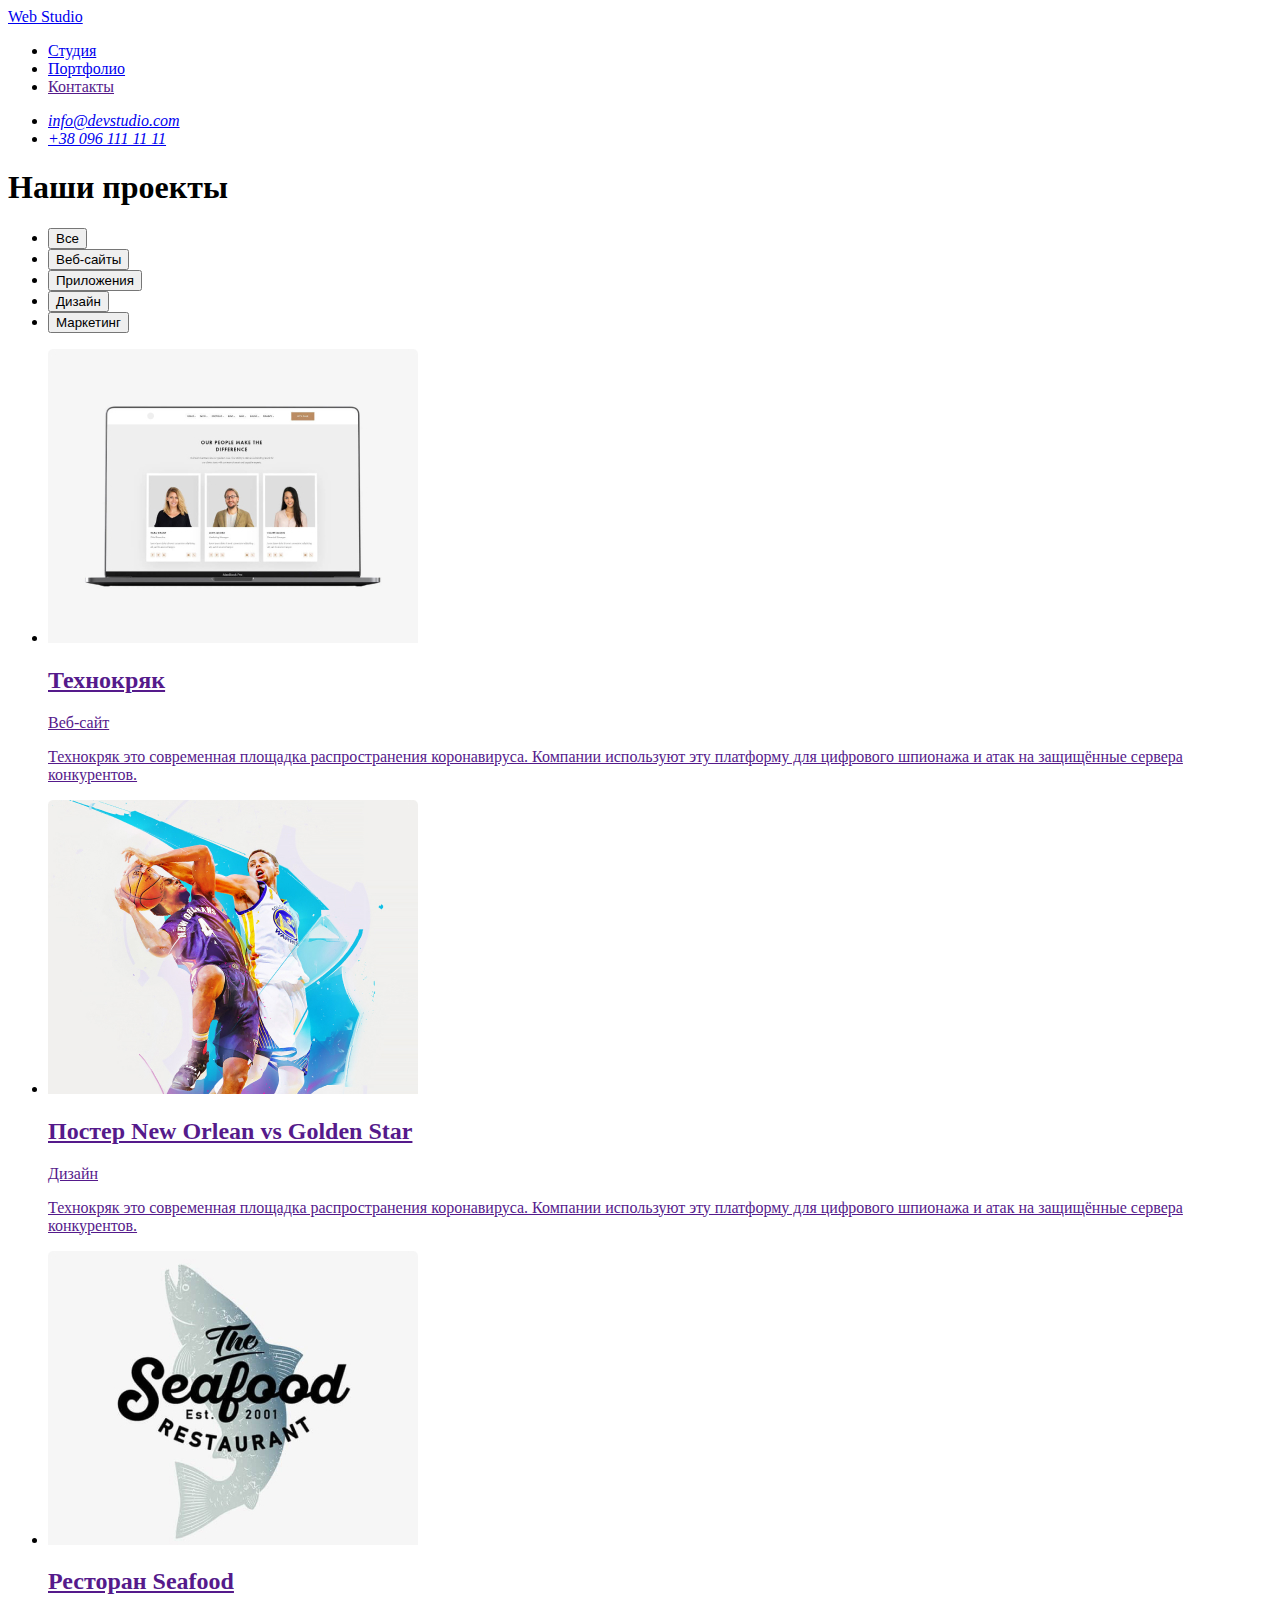
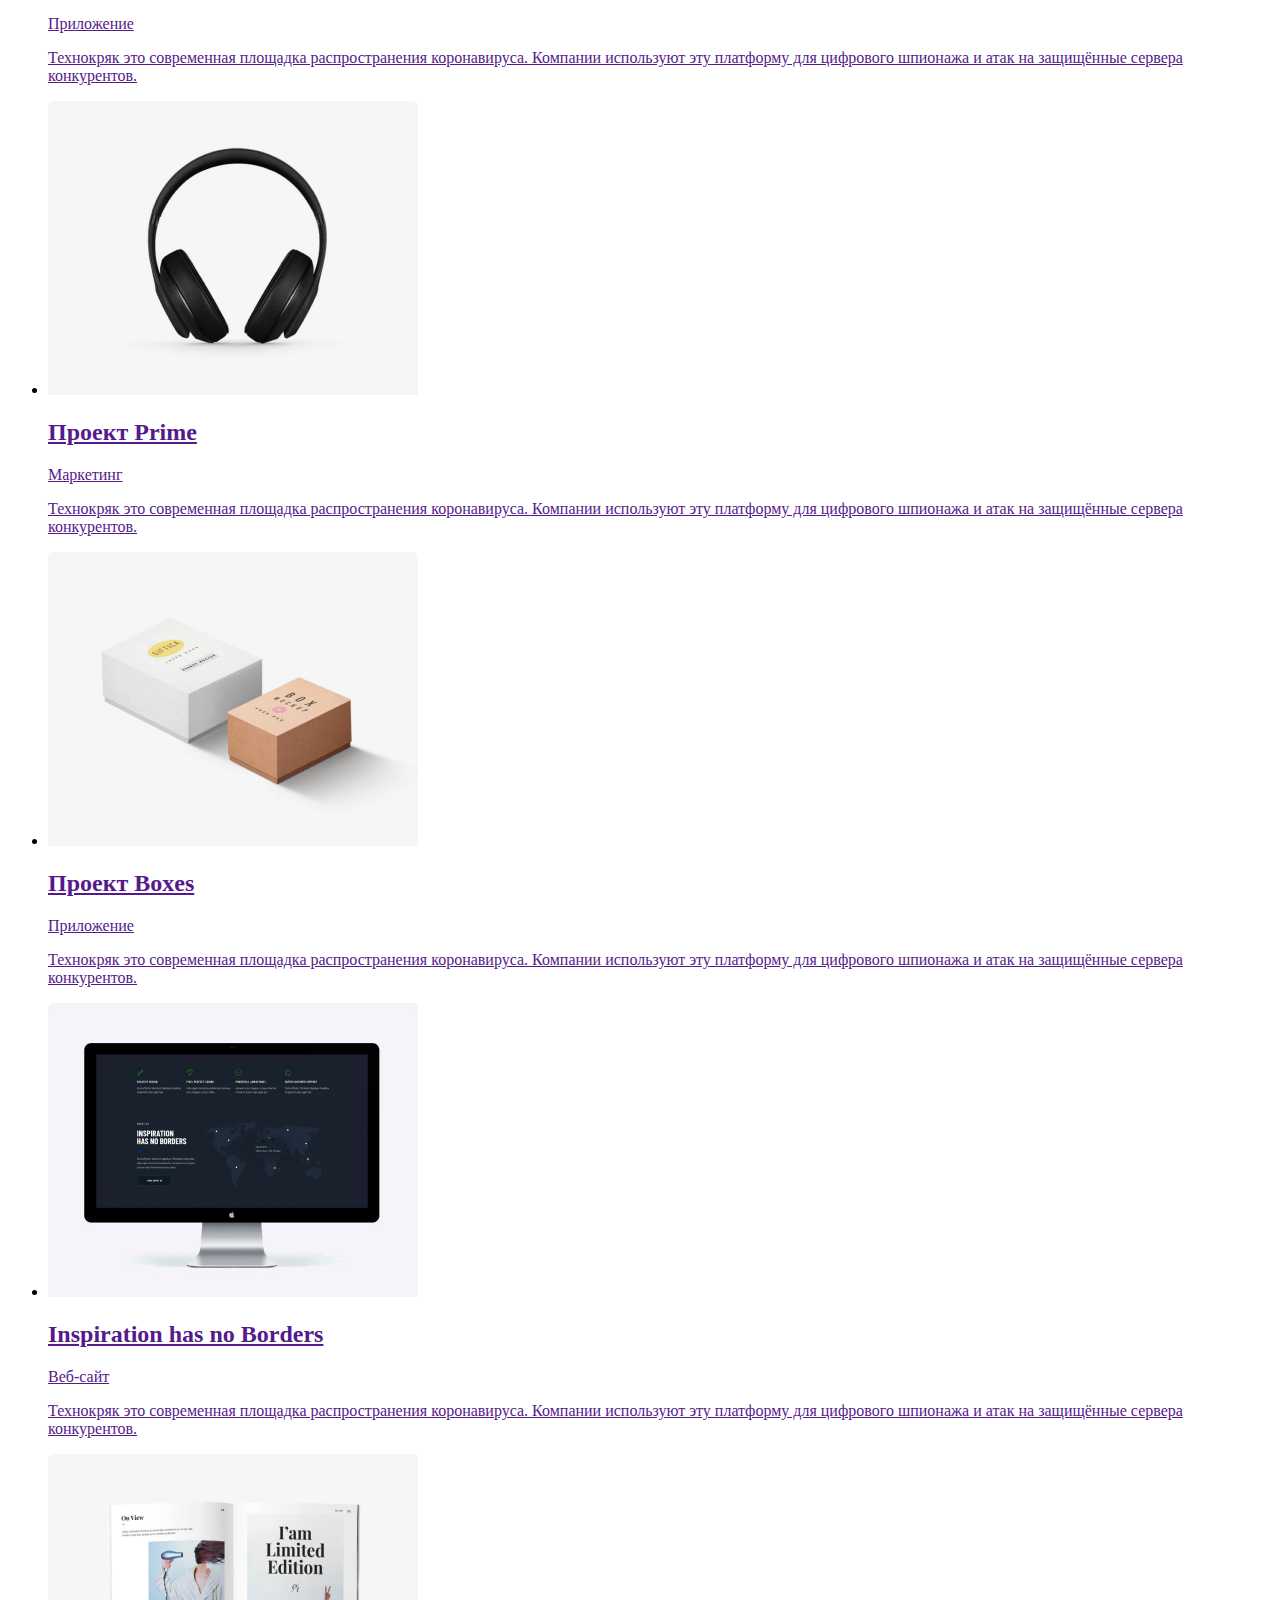
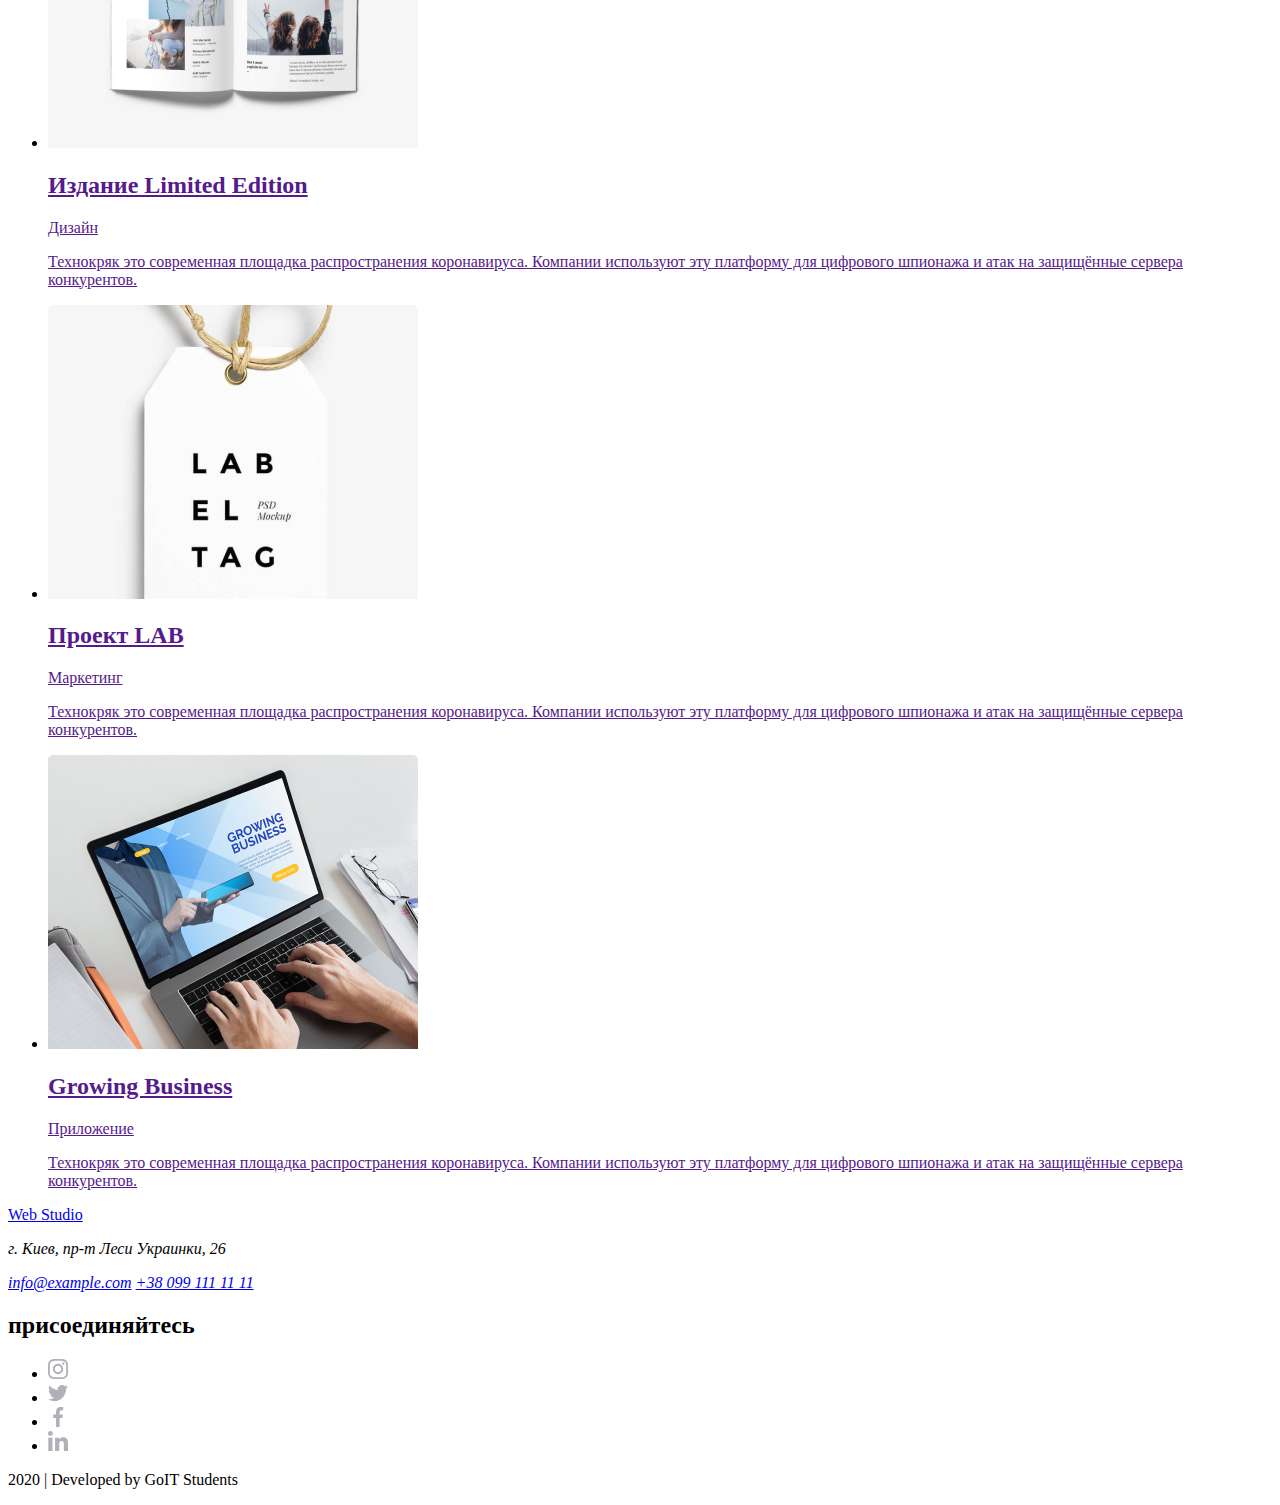
==== portfolio.html @ 6ee93a60 "Разметка страницы Портфолио" ====
<!DOCTYPE html>
<html lang="ru">
<head>
    <meta charset="UTF-8">
    <meta name="viewport" content="width=device-width, initial-scale=1.0">
    <title>Портфолио</title>
</head>
<body>
    <!-- Шапка -->
    <header>
        <nav>
            <a lang="en" href="./index.html">Web Studio</a>
            <ul>
                <li>
                    <a href="./index.html">Студия</a>
                </li>
                <li>
                    <a href="./portfolio.html">Портфолио</a>
                </li>
                <li>
                    <a href="">Контакты</a>
                </li>
            </ul>
            <address>
                <ul>
                    <li>
                        <a lang="en" href="mailto:info@devstudio.com">info@devstudio.com</a>
                    </li>
                    <li>
                        <a href="tel:+380961111111">+38 096 111 11 11</a>
                    </li>
                </ul>
            </address>
        </nav>
    </header>
    <!-- Основной контент -->
    <main>
        <section>
            <header>
                <h1>Наши проекты</h1>
                <ul>
                    <li><button type="button">Все</button></li>
                    <li><button type="button">Веб-сайты</button></li>
                    <li><button type="button">Приложения</button></li>
                    <li><button type="button">Дизайн</button></li>
                    <li><button type="button">Маркетинг</button></li>
                </ul>
            </header>
            <ul>
                <li>
                    <a href="">
                        <img src="./images/projects/techno_crack.jpg" alt="веб-страница проекта Технокряк" width="370" height="294">
                        <h2>Технокряк</h2>
                        <p>Веб-сайт</p>
                        <p>
                            Технокряк это современная площадка распространения коронавируса. Компании используют эту платформу для цифрового шпионажа и атак на защищённые сервера конкурентов.
                        </p>
                    </a>
                </li>
                <li>
                    <a href="">
                        <img src="./images/projects/new_orlean.jpg" alt="Два баскетболиста с мячом" width="370" height="294">
                        <h2>Постер New Orlean vs Golden Star</h2>
                        <p>Дизайн</p>
                        <p>
                            Технокряк это современная площадка распространения коронавируса. Компании используют эту платформу для цифрового шпионажа и атак на защищённые сервера конкурентов.
                        </p>
                    </a>
                </li>
                <li>
                    <a href="">
                        <img src="./images/projects/seafood.jpg" alt="" width="370" height="294">
                        <h2>Ресторан Seafood</h2>
                        <p>Приложение</p>
                        <p>
                            Технокряк это современная площадка распространения коронавируса. Компании используют эту платформу для цифрового шпионажа и атак на защищённые сервера конкурентов.
                        </p>
                    </a>
                </li>
                <li>
                    <a href="">
                        <img src="./images/projects/prime.jpg" alt="" width="370" height="294">
                        <h2>Проект Prime</h2>
                        <p>Маркетинг</p>
                        <p> 
                            Технокряк это современная площадка распространения коронавируса. Компании используют эту платформу для цифрового шпионажа и атак на защищённые сервера конкурентов.
                        </p>
                    </a>
                </li>
                <li>
                    <a href="">
                        <img src="./images/projects/boxes.jpg" alt="" width="370" height="294">
                        <h2>Проект Boxes</h2>
                        <p>Приложение</p>
                        <p>
                            Технокряк это современная площадка распространения коронавируса. Компании используют эту платформу для цифрового шпионажа и атак на защищённые сервера конкурентов.
                        </p>
                    </a>
                </li>
                <li>
                    <a href="">
                        <img src="./images/projects/inspiration.jpg" alt="" width="370" height="294">
                        <h2>Inspiration has no Borders</h2>
                        <p>Веб-сайт</p>
                        <p>
                            Технокряк это современная площадка распространения коронавируса. Компании используют эту платформу для цифрового шпионажа и атак на защищённые сервера конкурентов.
                        </p>
                    </a>
                </li>
                <li>
                    <a href="">
                        <img src="./images/projects/limited.jpg" alt="" width="370" height="294">
                        <h2>Издание Limited Edition</h2>
                        <p>Дизайн</p>
                        <p>
                            Технокряк это современная площадка распространения коронавируса. Компании используют эту платформу для цифрового шпионажа и атак на защищённые сервера конкурентов.
                        </p>
                    </a>
                </li>
                <li>
                    <a href="">
                        <img src="./images/projects/lab.jpg" alt="" width="370" height="294">
                        <h2>Проект LAB</h2>
                        <p>Маркетинг</p>
                        <p>
                            Технокряк это современная площадка распространения коронавируса. Компании используют эту платформу для цифрового шпионажа и атак на защищённые сервера конкурентов.
                        </p>
                    </a>
                </li>
                <li>
                    <a href="">
                        <img src="./images/projects/growing.jpg" alt="" width="370" height="294">
                        <h2>Growing Business</h2>
                        <p>Приложение</p>
                        <p>
                            Технокряк это современная площадка распространения коронавируса. Компании используют эту платформу для цифрового шпионажа и атак на защищённые сервера конкурентов.
                        </p>
                    </a>
                </li>
            </ul>
        </section>
    </main>
    <!-- Подвал -->
    <footer>
        <!-- Адресс -->
        <a href="./index.html">Web Studio</a>
        <address>
            <p>г. Киев, пр-т Леси Украинки, 26</p>
            <a href="mailto:info@example.com">info@example.com</a>
            <a href="tel:+380991111111">+38 099 111 11 11</a>
        </address>
        
        <!-- Соцсети студии -->
        <h2>присоединяйтесь</h2>
        <ul lang="en">
            <li>
                <a aria-label="instagram link" href="">
                    <img src="./images/social/instagram.svg" alt="instagram">
                </a>
            </li>
            <li>
                <a aria-label="twitter link" href="">
                    <img src="./images/social/twitter.svg" alt="twitter">
                </a>
            </li>
            <li>
                <a aria-label="facebook link" href="">
                    <img src="./images/social/facebook.svg" alt="facebook">
                </a>
            </li>
            <li>
                <a aria-label="linkedin link" href="">
                    <img src="./images/social/linkedin.svg" alt="linkedin">
                </a>
            </li>
        </ul>

        <p>2020 | Developed by GoIT Students </p>
    </footer>
</body>
</html>
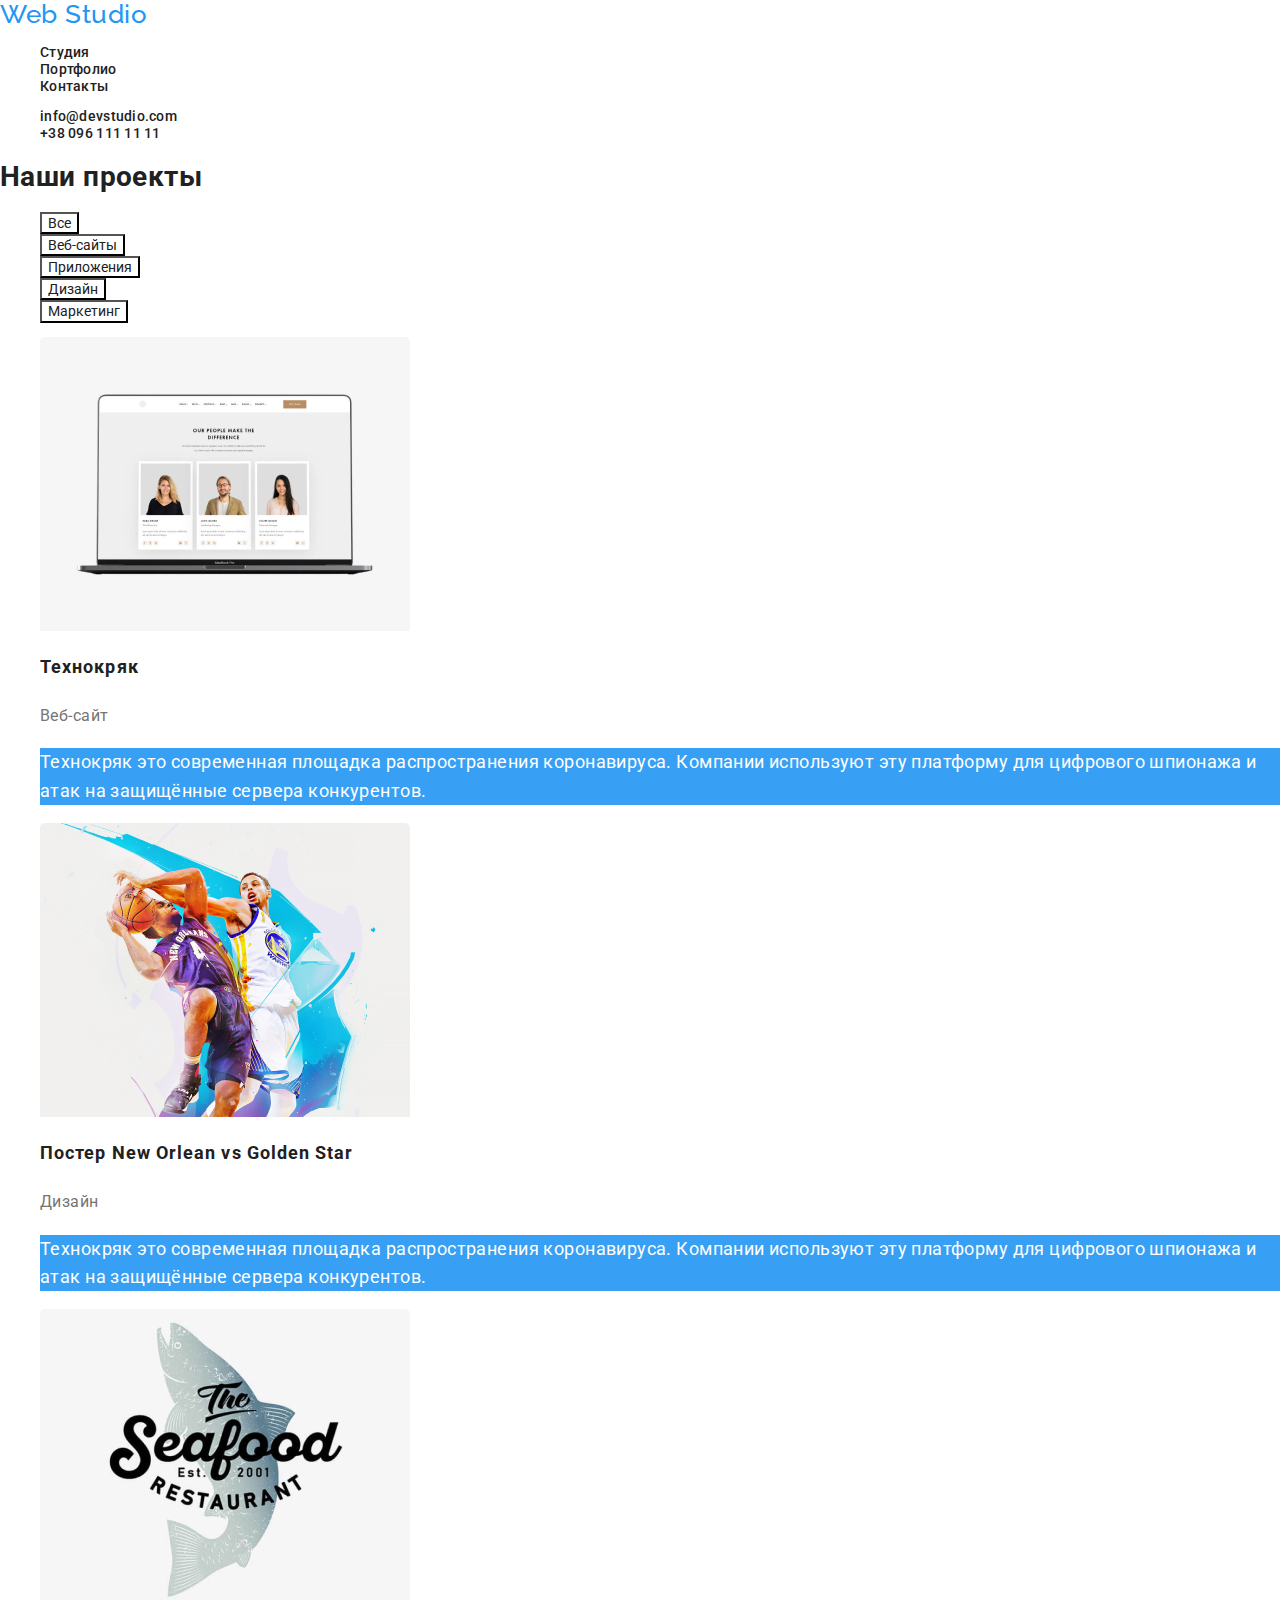
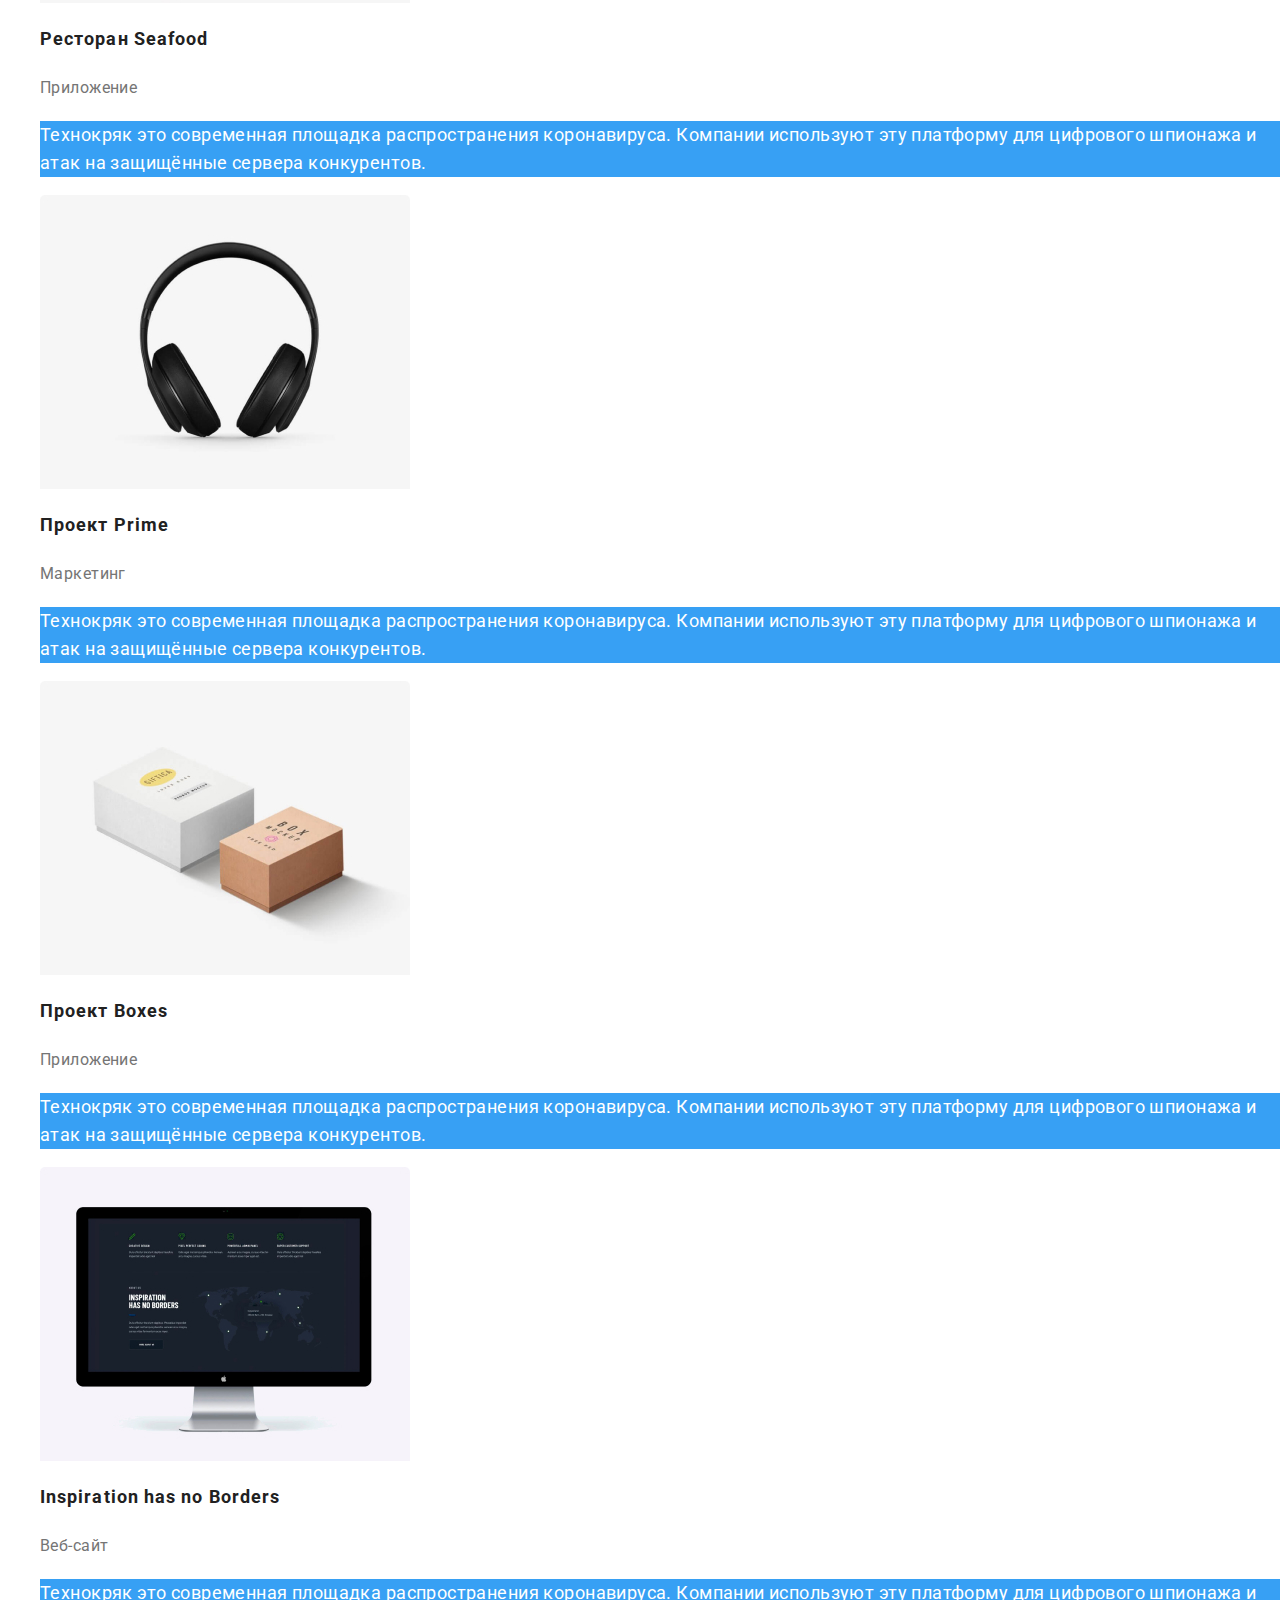
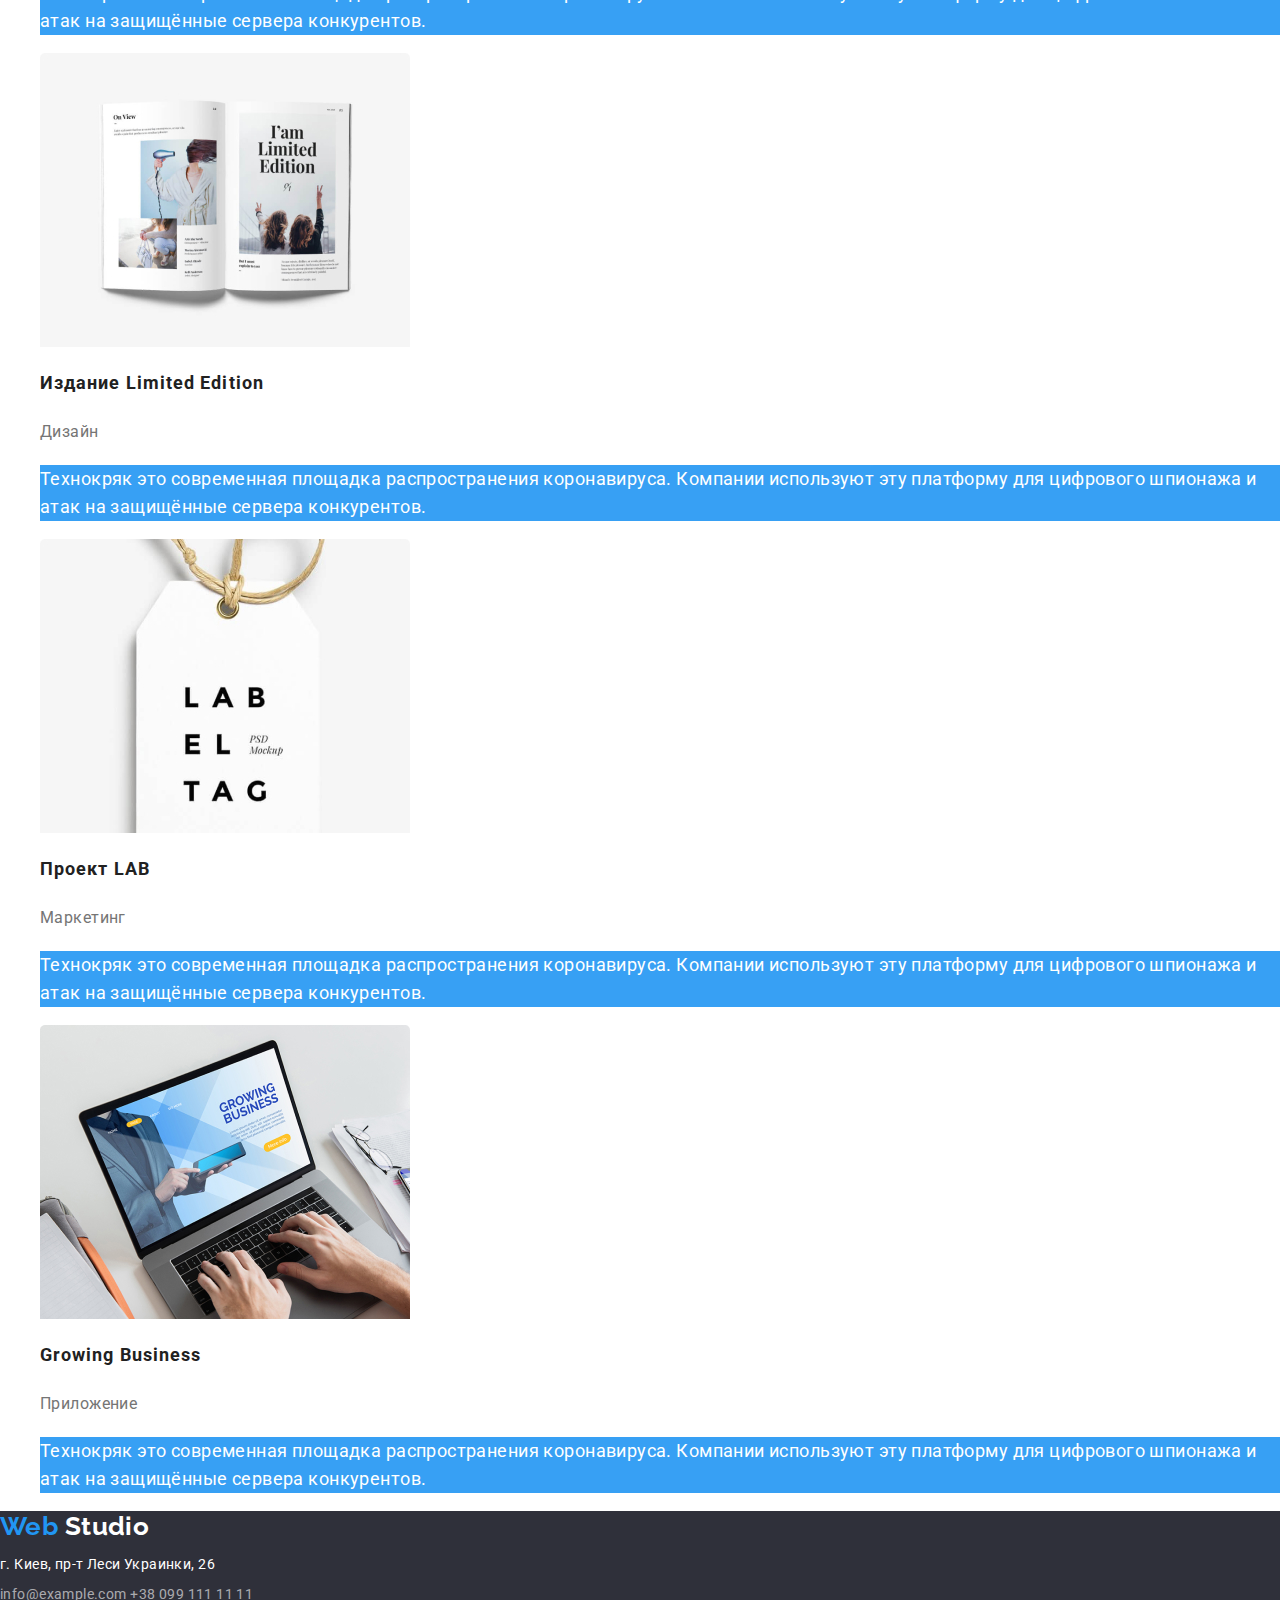
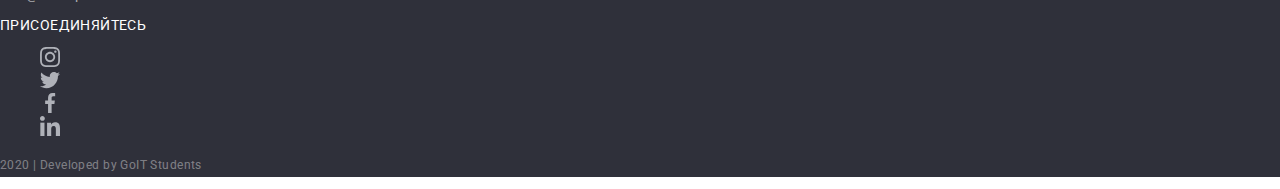
==== commit 71831064: "Оформление цвета и текста Студия и Портфолио" ====
--- a/portfolio.html
+++ b/portfolio.html
@@ -3,31 +3,34 @@
 <head>
     <meta charset="UTF-8">
     <meta name="viewport" content="width=device-width, initial-scale=1.0">
+    <link href="https://fonts.googleapis.com/css2?family=Raleway:wght@700&family=Roboto:wght@400;500;700;900&display=swap" rel="stylesheet">
+    <link rel="stylesheet" href="./css/normalize.css">
+    <link rel="stylesheet" href="./css/style.css">
     <title>Портфолио</title>
 </head>
 <body>
     <!-- Шапка -->
     <header>
-        <nav>
-            <a lang="en" href="./index.html">Web Studio</a>
-            <ul>
+        <nav class="nav-header">
+            <a class="logo link" lang="en" href="./index.html"><span>Web</span> Studio</a>
+            <ul class="list">
                 <li>
-                    <a href="./index.html">Студия</a>
+                    <a class="link" href="./index.html">Студия</a>
                 </li>
                 <li>
-                    <a href="./portfolio.html">Портфолио</a>
+                    <a class="link" href="./portfolio.html">Портфолио</a>
                 </li>
                 <li>
-                    <a href="">Контакты</a>
+                    <a class="link" href="">Контакты</a>
                 </li>
             </ul>
             <address>
-                <ul>
+                <ul class="list">
                     <li>
-                        <a lang="en" href="mailto:info@devstudio.com">info@devstudio.com</a>
+                        <a class="link" lang="en" href="mailto:info@devstudio.com">info@devstudio.com</a>
                     </li>
                     <li>
-                        <a href="tel:+380961111111">+38 096 111 11 11</a>
+                        <a class="link" href="tel:+380961111111">+38 096 111 11 11</a>
                     </li>
                 </ul>
             </address>
@@ -35,104 +38,104 @@
     </header>
     <!-- Основной контент -->
     <main>
-        <section>
+        <section class="projects">
             <header>
                 <h1>Наши проекты</h1>
-                <ul>
-                    <li><button type="button">Все</button></li>
-                    <li><button type="button">Веб-сайты</button></li>
-                    <li><button type="button">Приложения</button></li>
-                    <li><button type="button">Дизайн</button></li>
-                    <li><button type="button">Маркетинг</button></li>
+                <ul class="list">
+                    <li><button class="button" type="button">Все</button></li>
+                    <li><button class="button" type="button">Веб-сайты</button></li>
+                    <li><button class="button" type="button">Приложения</button></li>
+                    <li><button class="button" type="button">Дизайн</button></li>
+                    <li><button class="button" type="button">Маркетинг</button></li>
                 </ul>
             </header>
-            <ul>
+            <ul class="list">
                 <li>
-                    <a href="">
+                    <a class="link" href="">
                         <img src="./images/projects/techno_crack.jpg" alt="веб-страница проекта Технокряк" width="370" height="294">
                         <h2>Технокряк</h2>
-                        <p>Веб-сайт</p>
-                        <p>
+                        <p class="text">Веб-сайт</p>
+                        <p class="description">
                             Технокряк это современная площадка распространения коронавируса. Компании используют эту платформу для цифрового шпионажа и атак на защищённые сервера конкурентов.
                         </p>
                     </a>
                 </li>
                 <li>
-                    <a href="">
+                    <a class="link" href="">
                         <img src="./images/projects/new_orlean.jpg" alt="Два баскетболиста с мячом" width="370" height="294">
                         <h2>Постер New Orlean vs Golden Star</h2>
-                        <p>Дизайн</p>
-                        <p>
+                        <p class="text"> Дизайн</p>
+                        <p class="description">
                             Технокряк это современная площадка распространения коронавируса. Компании используют эту платформу для цифрового шпионажа и атак на защищённые сервера конкурентов.
                         </p>
                     </a>
                 </li>
                 <li>
-                    <a href="">
+                    <a class="link" href="">
                         <img src="./images/projects/seafood.jpg" alt="" width="370" height="294">
                         <h2>Ресторан Seafood</h2>
-                        <p>Приложение</p>
-                        <p>
+                        <p class="text">Приложение</p>
+                        <p class="description">
                             Технокряк это современная площадка распространения коронавируса. Компании используют эту платформу для цифрового шпионажа и атак на защищённые сервера конкурентов.
                         </p>
                     </a>
                 </li>
                 <li>
-                    <a href="">
+                    <a class="link" href="">
                         <img src="./images/projects/prime.jpg" alt="" width="370" height="294">
                         <h2>Проект Prime</h2>
-                        <p>Маркетинг</p>
-                        <p> 
+                        <p class="text">Маркетинг</p>
+                        <p class="description"> 
                             Технокряк это современная площадка распространения коронавируса. Компании используют эту платформу для цифрового шпионажа и атак на защищённые сервера конкурентов.
                         </p>
                     </a>
                 </li>
                 <li>
-                    <a href="">
+                    <a class="link" href="">
                         <img src="./images/projects/boxes.jpg" alt="" width="370" height="294">
                         <h2>Проект Boxes</h2>
-                        <p>Приложение</p>
-                        <p>
+                        <p class="text">Приложение</p>
+                        <p class="description">
                             Технокряк это современная площадка распространения коронавируса. Компании используют эту платформу для цифрового шпионажа и атак на защищённые сервера конкурентов.
                         </p>
                     </a>
                 </li>
                 <li>
-                    <a href="">
+                    <a class="link" href="">
                         <img src="./images/projects/inspiration.jpg" alt="" width="370" height="294">
                         <h2>Inspiration has no Borders</h2>
-                        <p>Веб-сайт</p>
-                        <p>
+                        <p class="text">Веб-сайт</p>
+                        <p class="description">
                             Технокряк это современная площадка распространения коронавируса. Компании используют эту платформу для цифрового шпионажа и атак на защищённые сервера конкурентов.
                         </p>
                     </a>
                 </li>
                 <li>
-                    <a href="">
+                    <a class="link" href="">
                         <img src="./images/projects/limited.jpg" alt="" width="370" height="294">
                         <h2>Издание Limited Edition</h2>
-                        <p>Дизайн</p>
-                        <p>
+                        <p class="text">Дизайн</p>
+                        <p class="description">
                             Технокряк это современная площадка распространения коронавируса. Компании используют эту платформу для цифрового шпионажа и атак на защищённые сервера конкурентов.
                         </p>
                     </a>
                 </li>
                 <li>
-                    <a href="">
+                    <a class="link" href="">
                         <img src="./images/projects/lab.jpg" alt="" width="370" height="294">
                         <h2>Проект LAB</h2>
-                        <p>Маркетинг</p>
-                        <p>
+                        <p class="text">Маркетинг</p>
+                        <p class="description">
                             Технокряк это современная площадка распространения коронавируса. Компании используют эту платформу для цифрового шпионажа и атак на защищённые сервера конкурентов.
                         </p>
                     </a>
                 </li>
                 <li>
-                    <a href="">
+                    <a class="link" href="">
                         <img src="./images/projects/growing.jpg" alt="" width="370" height="294">
                         <h2>Growing Business</h2>
-                        <p>Приложение</p>
-                        <p>
+                        <p class="text">Приложение</p>
+                        <p class="description">
                             Технокряк это современная площадка распространения коронавируса. Компании используют эту платформу для цифрового шпионажа и атак на защищённые сервера конкурентов.
                         </p>
                     </a>
@@ -141,18 +144,18 @@
         </section>
     </main>
     <!-- Подвал -->
-    <footer>
+    <footer class="footer">
         <!-- Адресс -->
-        <a href="./index.html">Web Studio</a>
-        <address>
+        <a class="logo link" lang="en" href="./index.html"><span>Web</span> Studio</a>
+        <address class="adress">
             <p>г. Киев, пр-т Леси Украинки, 26</p>
-            <a href="mailto:info@example.com">info@example.com</a>
-            <a href="tel:+380991111111">+38 099 111 11 11</a>
+            <a class="link" href="mailto:info@example.com">info@example.com</a>
+            <a class="link" href="tel:+380991111111">+38 099 111 11 11</a>
         </address>
         
         <!-- Соцсети студии -->
-        <h2>присоединяйтесь</h2>
-        <ul lang="en">
+        <p class="text">присоединяйтесь</p>
+        <ul class="list" lang="en">
             <li>
                 <a aria-label="instagram link" href="">
                     <img src="./images/social/instagram.svg" alt="instagram">
@@ -175,7 +178,7 @@
             </li>
         </ul>
 
-        <p>2020 | Developed by GoIT Students </p>
+        <p class="developed">2020 | Developed by GoIT Students </p>
     </footer>
 </body>
 </html>--- a/css/style.css
+++ b/css/style.css
@@ -0,0 +1,184 @@
+:root {
+    --accent-color: #2196F3;
+    --white-color: #FFFFFF;
+    --black-color: #000000;
+    --text-bold-color: #212121;
+    --text-normal-color: #757575;
+    --background-accent: #F5F4FA;
+    --background-white-text: rgba(47, 48, 58, 0.8);
+    --background-high-accent: rgba(33, 150, 243, 0.9);
+    --main-icons: #AFB1B8;
+    --footer-icons: rgba(255, 255, 255, 0.1);
+    --footer-adress-color: rgba(255, 255, 255, 0.6);
+    --footer-background: #2F303A;
+    --footer-developed-text: rgba(255, 255, 255, 0.4);
+}
+
+body {
+    color: var(--text-normal-color);
+    background-color: var(--white-color);
+   
+    font-family: 'Roboto', sans-serif;
+    font-style: normal;
+    font-weight: 400;
+    font-size: 14px;
+    letter-spacing: 0.03em;
+}
+
+/* Заголовки */
+h1,
+h2,
+h3,
+h4,
+h5,
+h6 {
+    color: var(--text-bold-color);
+    font-weight: 700;
+}
+
+/* Обнуление */
+.link {
+    text-decoration: none;
+}
+.list {
+    list-style: none;
+}
+address {
+    font-style: normal;
+}
+
+/*------------- Шапка и подвал ---------- */
+.nav-header .link {
+    color: var(--text-bold-color);
+    
+    font-weight: 500;
+    line-height: 1.14;
+    letter-spacing: 0.02em;
+}
+.footer {
+    background-color: var(--footer-background);
+}
+.footer>.logo,
+.footer .adress {
+    color: var(--white-color);
+}
+.footer>.text {
+    color: var(--white-color);
+
+    line-height: 1,14;
+    text-transform: uppercase;
+}
+.adress>.link {
+    color: var(--footer-adress-color);
+}
+.developed {
+    color: var(--footer-developed-text);
+
+    font-size: 12px;
+    line-height: 2.0;
+}
+
+/* Наведение */
+.nav-header .link:focus,
+.nav-header .link:hover,
+.footer>.logo:focus,
+.footer>.logo:hover,
+.adress>.link:focus,
+.adress>.link:hover {
+    color: #2196F3;
+}
+
+/* Логотип */
+.logo {
+    color: var(--black-color);
+
+    font-family: 'Raleway', sans-serif;
+    font-weight: 700;
+    font-size: 26px;
+    line-height: 1.19;
+}
+.logo>span {
+    color: var(--accent-color);
+}
+/* -------------MAIN CONTENT------------------ */
+
+
+/* Герой - Заказать услугу */
+.hero {
+    background-color: var(--background-white-text);
+}
+
+.hero>.title {
+    color: var(--white-color);
+
+    font-weight: 900;
+    font-size: 44px;
+    line-height: 1.36;
+    text-align: center;
+    letter-spacing: 0.06em;
+    text-transform: uppercase;
+}
+
+.hero .link {
+    color: var(--white-color);
+    background-color: var(--accent-color);
+}
+
+.hero .link:focus,
+.hero .link:hover {
+    color: var(--accent-color);
+    background-color: var(--white-color);
+}
+
+/* Заголовки секций index.html */
+.directions>.title,
+.team>.title,
+.clients>.title {
+    font-size: 36px;
+    line-height: 1,16;
+    text-align: center;
+}
+
+/* Особенности веб студии */
+
+/* Чем мы занимаемся */
+.directions .link {
+    color: var(--white-color);
+    background-color: var(--background-white-text);
+}
+
+/* Наша команда */
+.team {
+    background-color: var(--background-accent);
+}
+
+/* Наши проекты */
+.projects h2 {
+    font-size: 18px;
+    line-height: 2.0;
+    letter-spacing: 0.06em;    
+}
+.projects .text {
+    color: var(--text-normal-color);
+
+    font-size: 16px;
+    line-height: 1.87;
+}
+.projects .description {
+    color: var(--white-color);
+    background-color: var(--background-high-accent);
+
+    font-size: 18px;
+    line-height: 1.56;
+}
+
+/* Кнопки наши проекты */
+.button {
+    color: var(--text-bold-color);
+    background-color: var(--background-accent-);
+}
+.button:focus,
+.button:hover {
+    color: var(--white-color);
+    background-color: var(--accent-color);
+}
